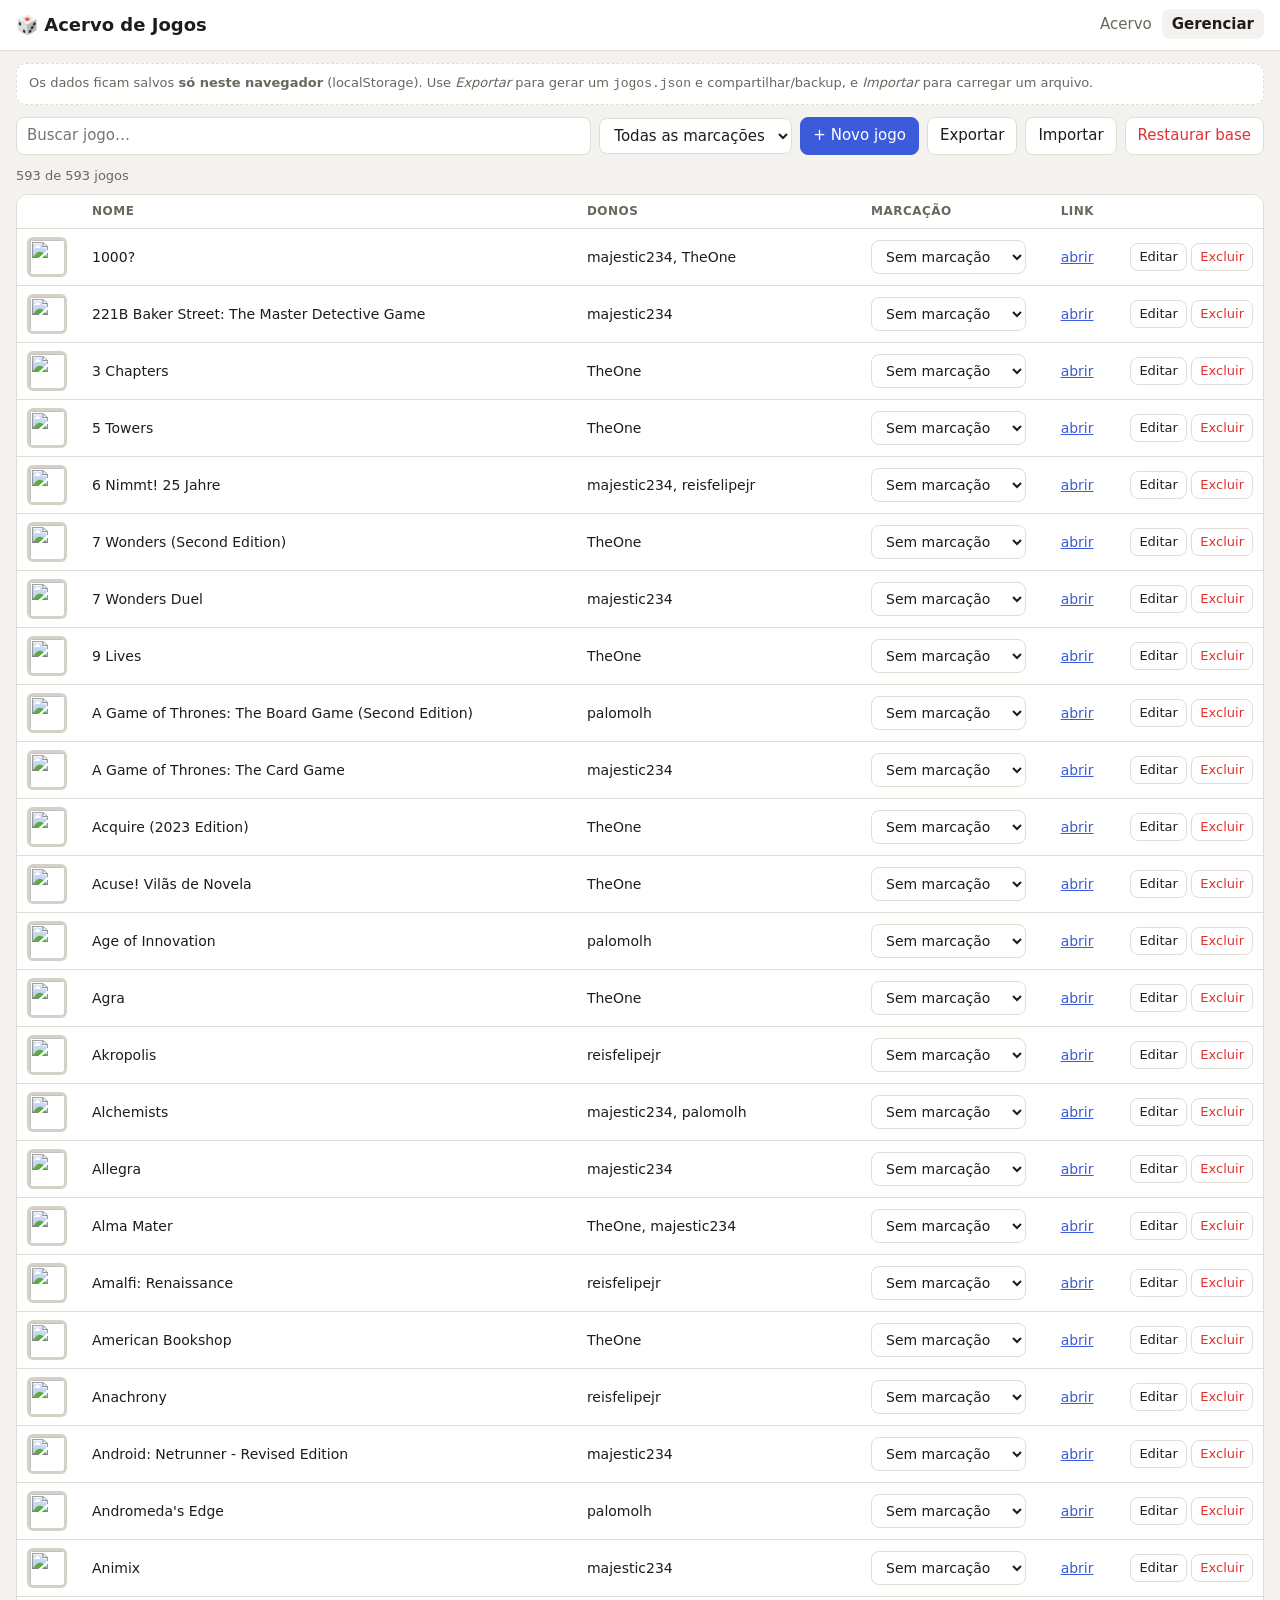
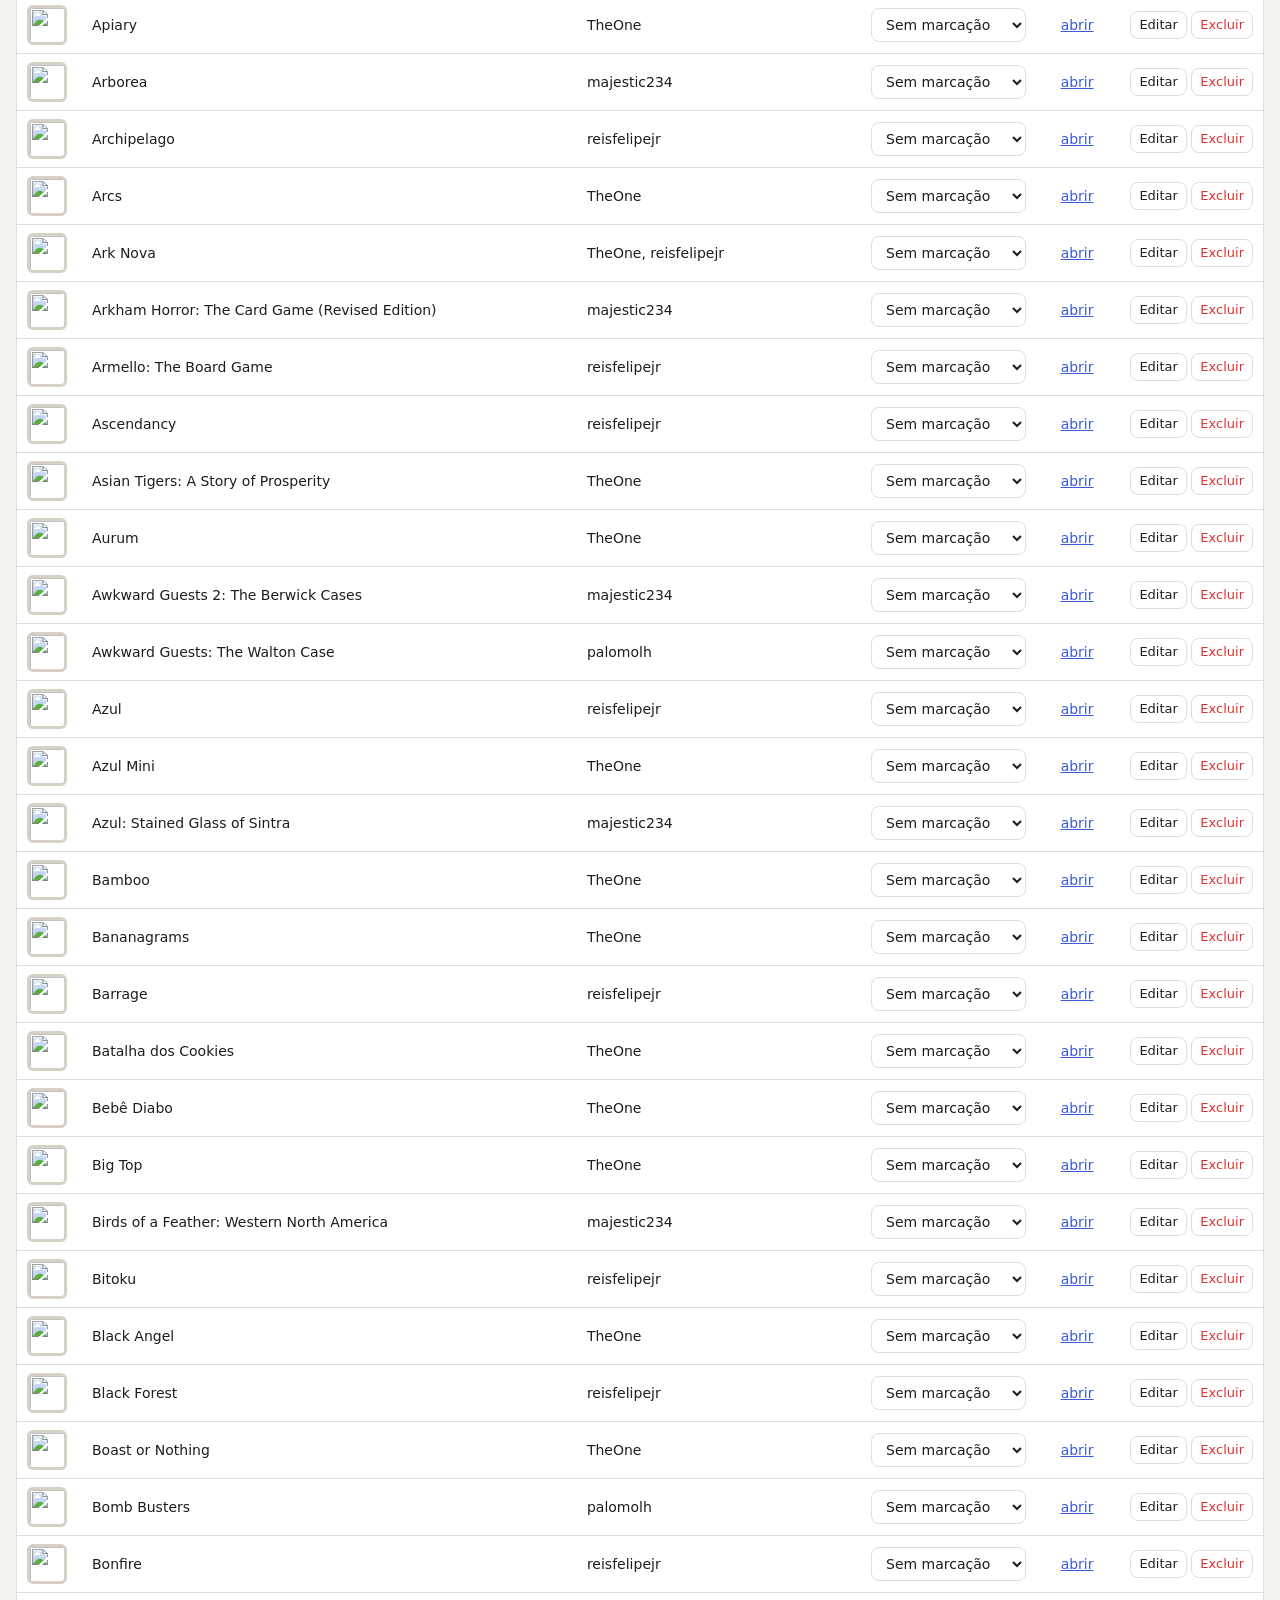
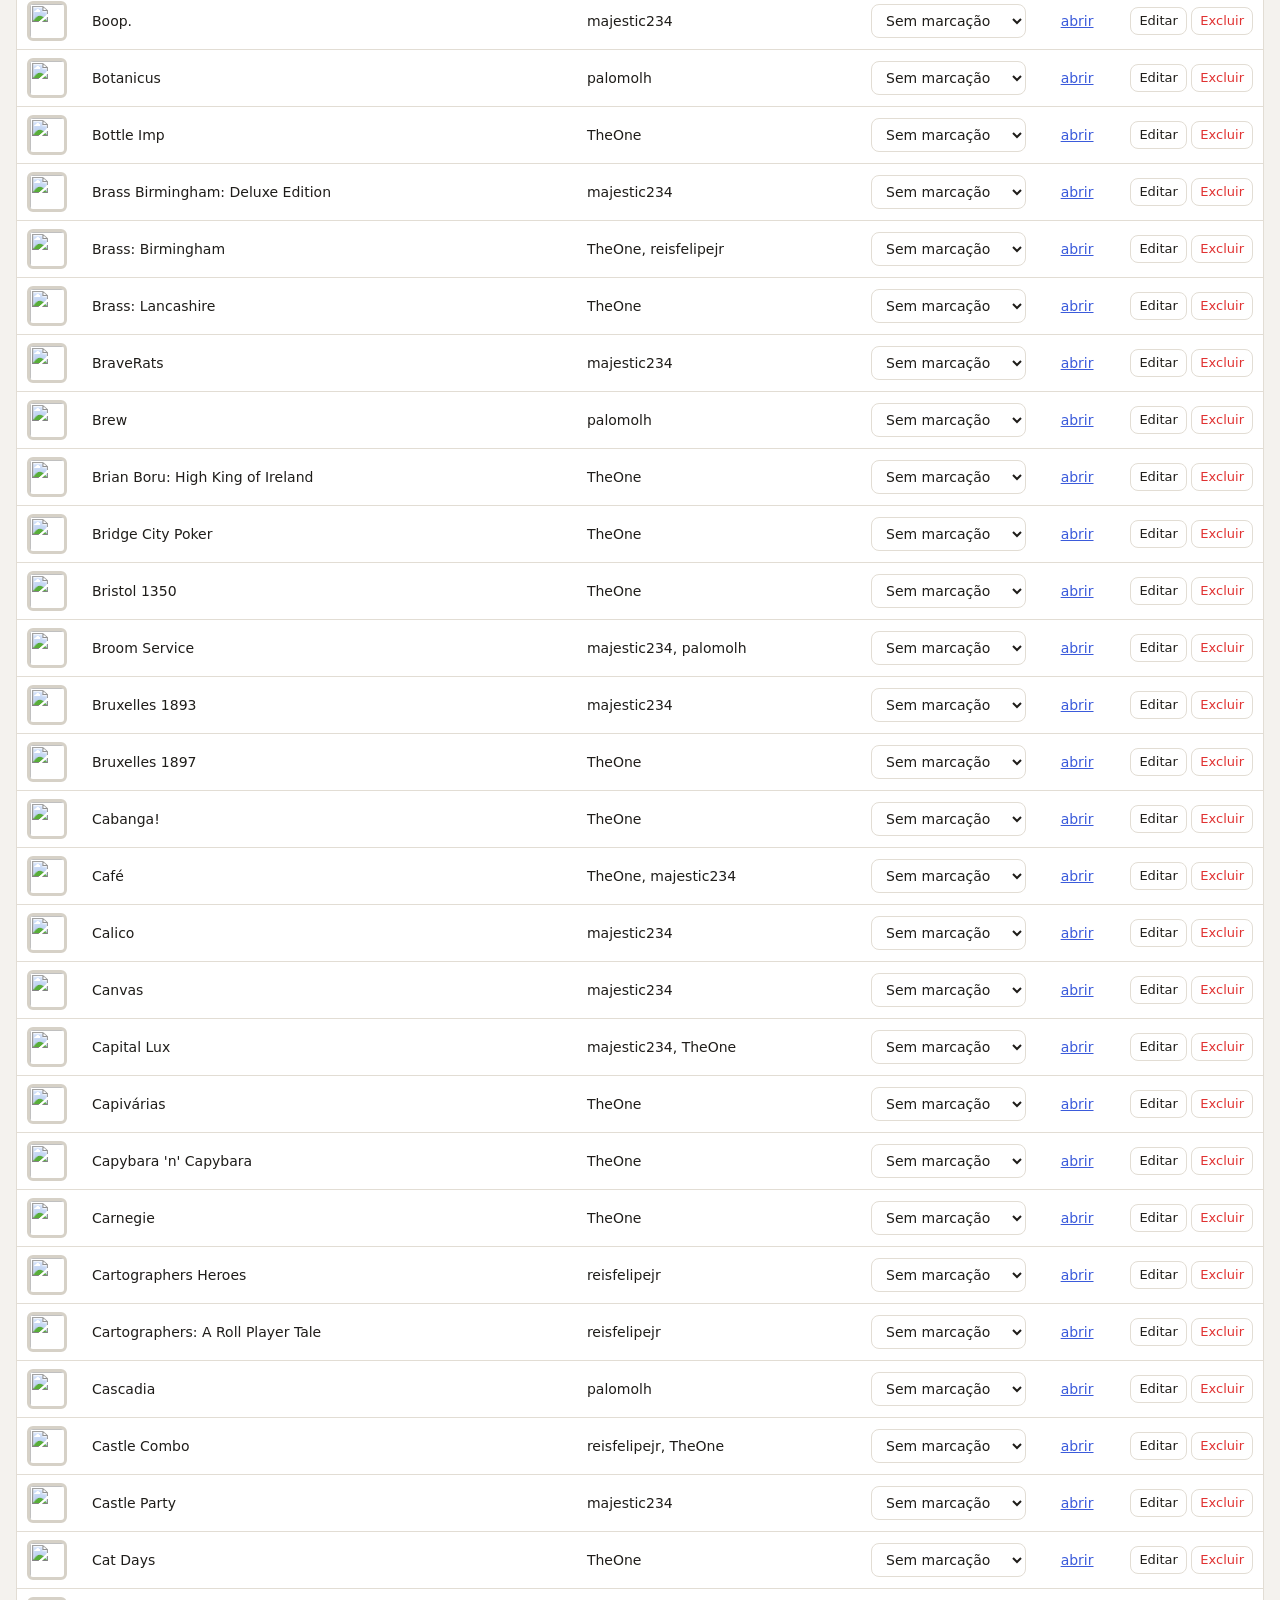
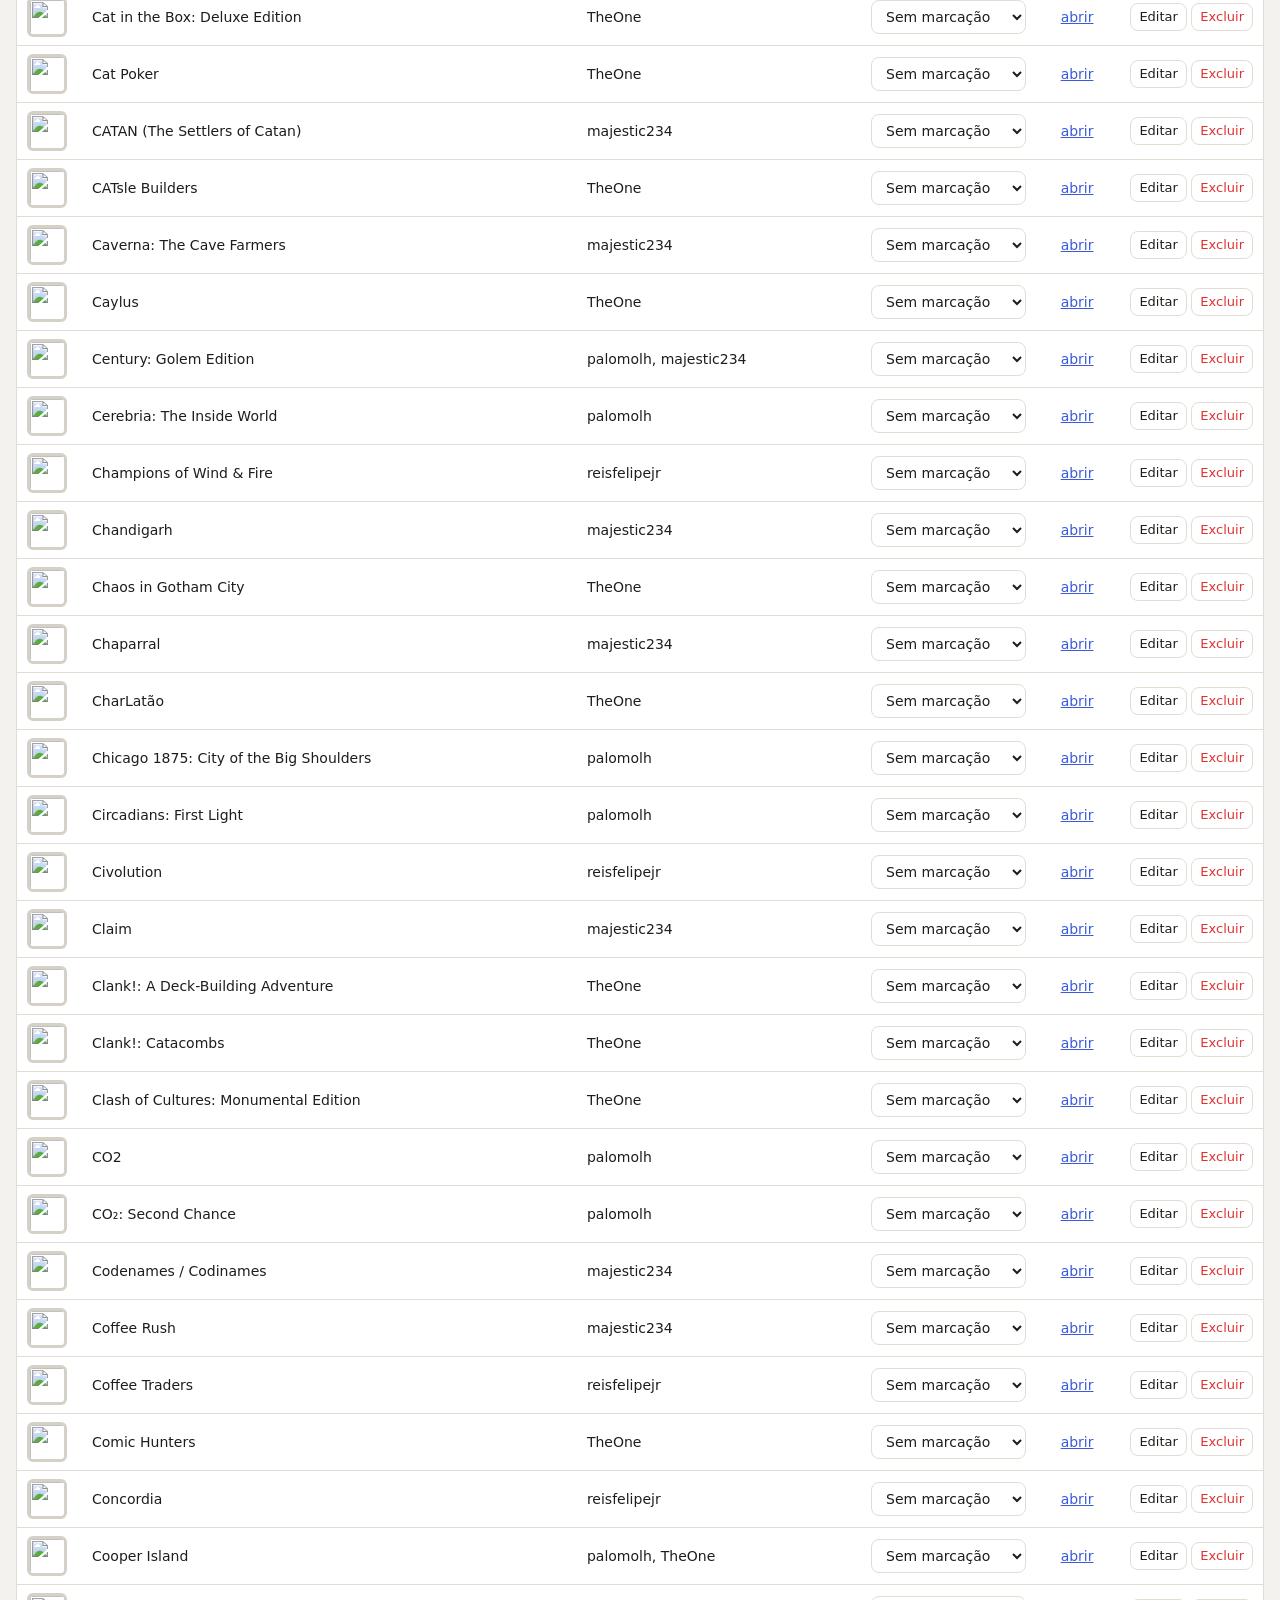
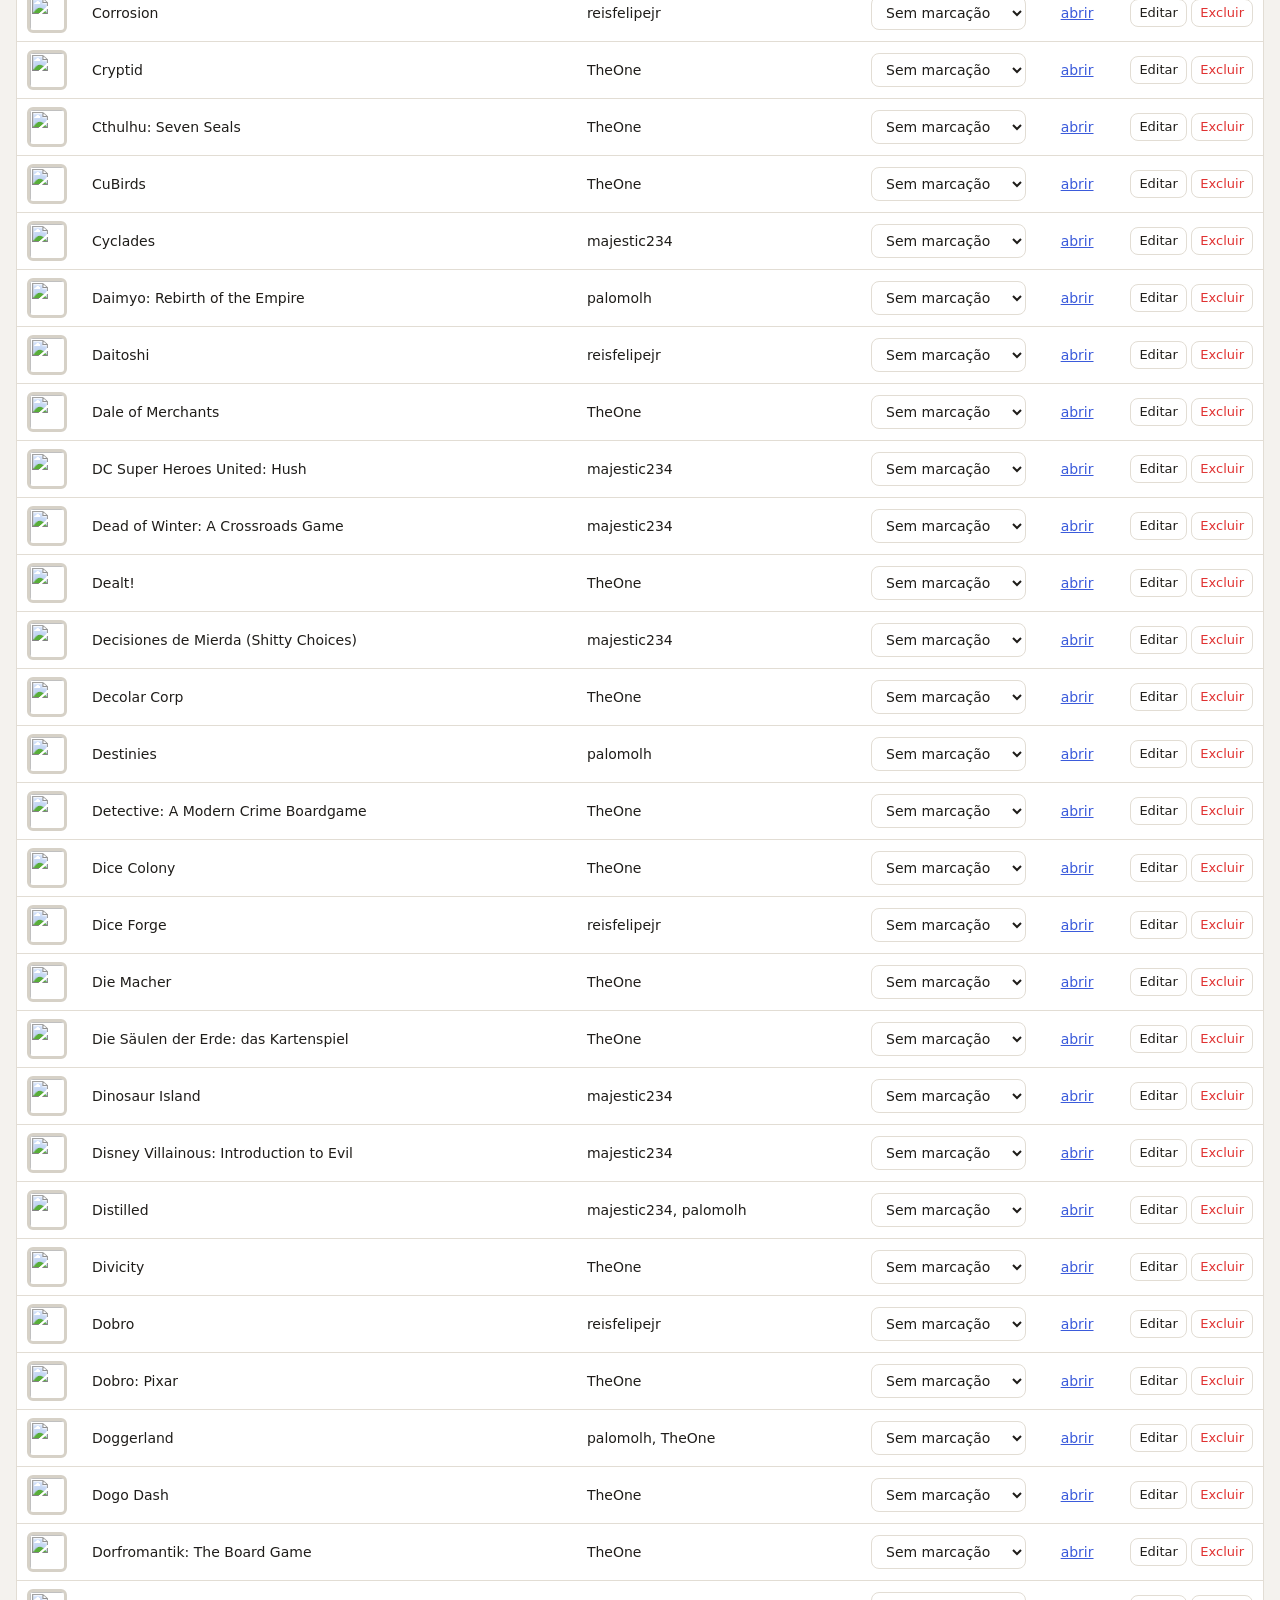
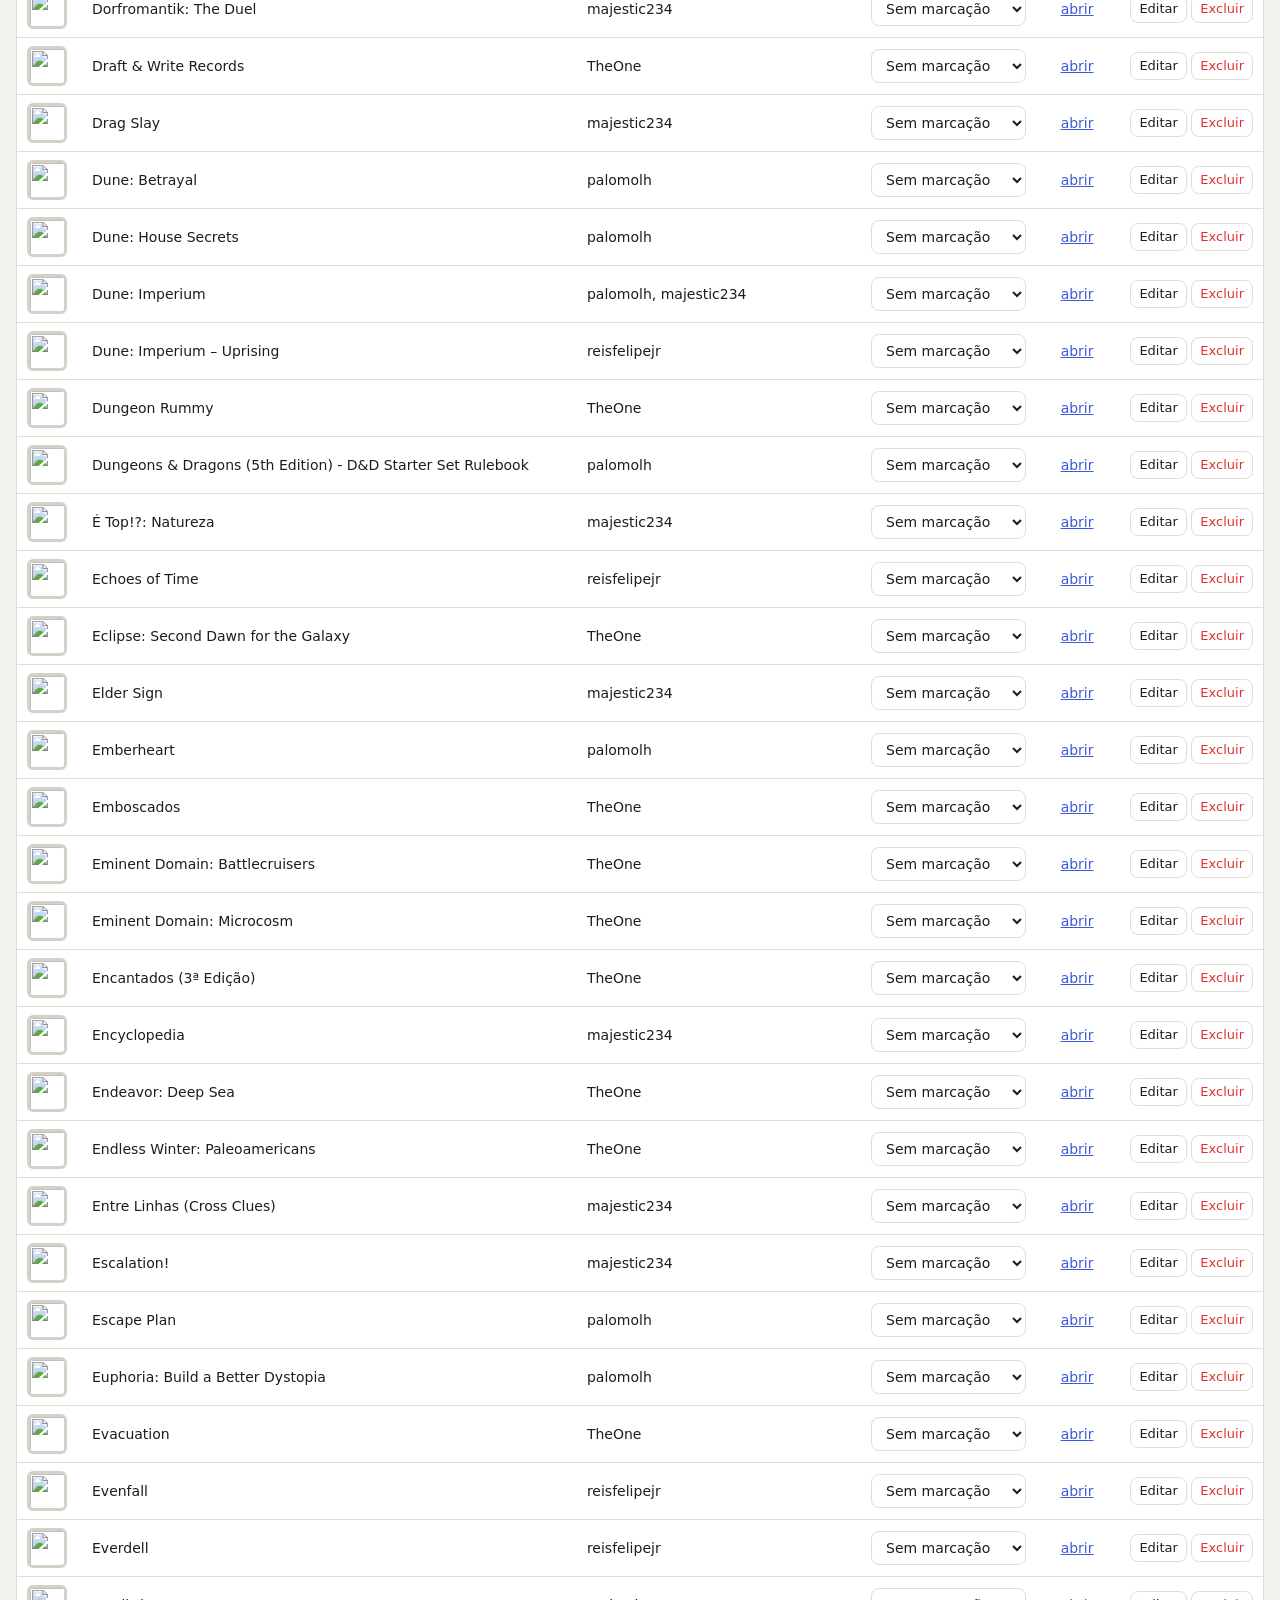
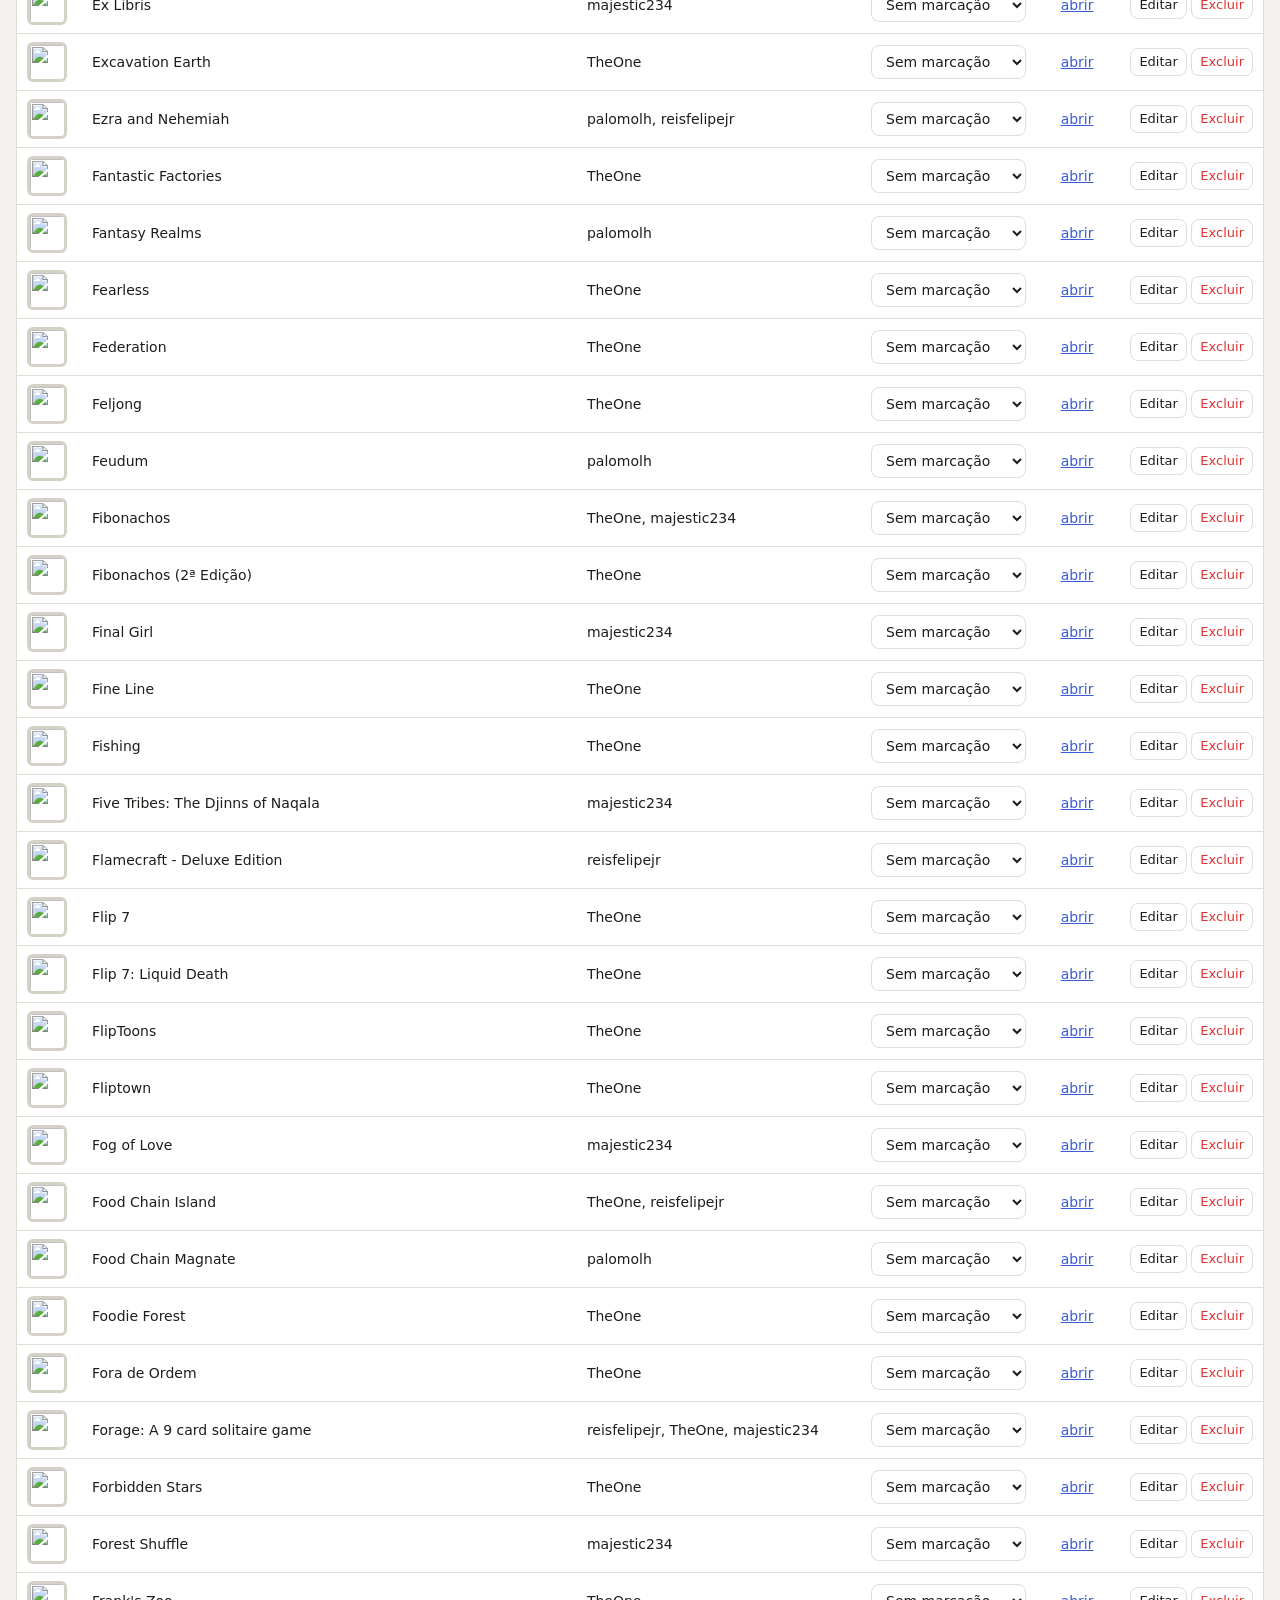
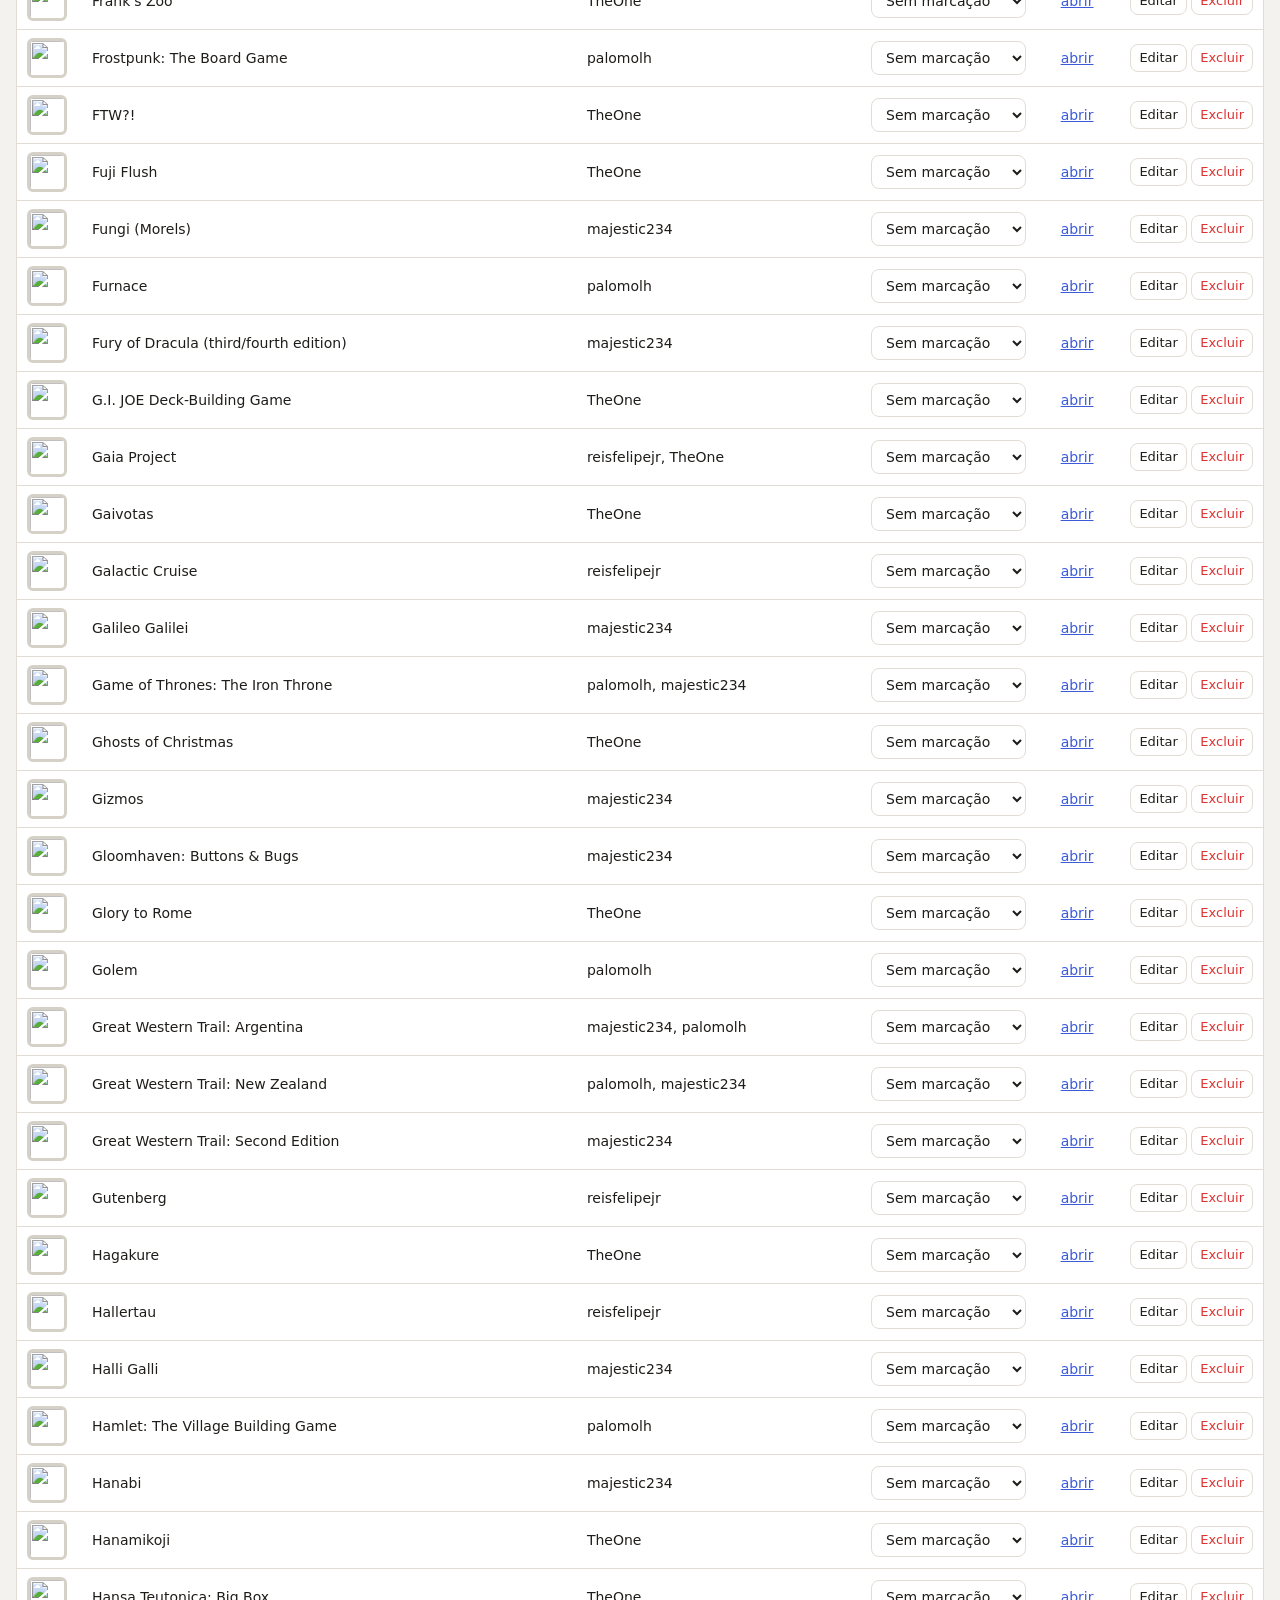
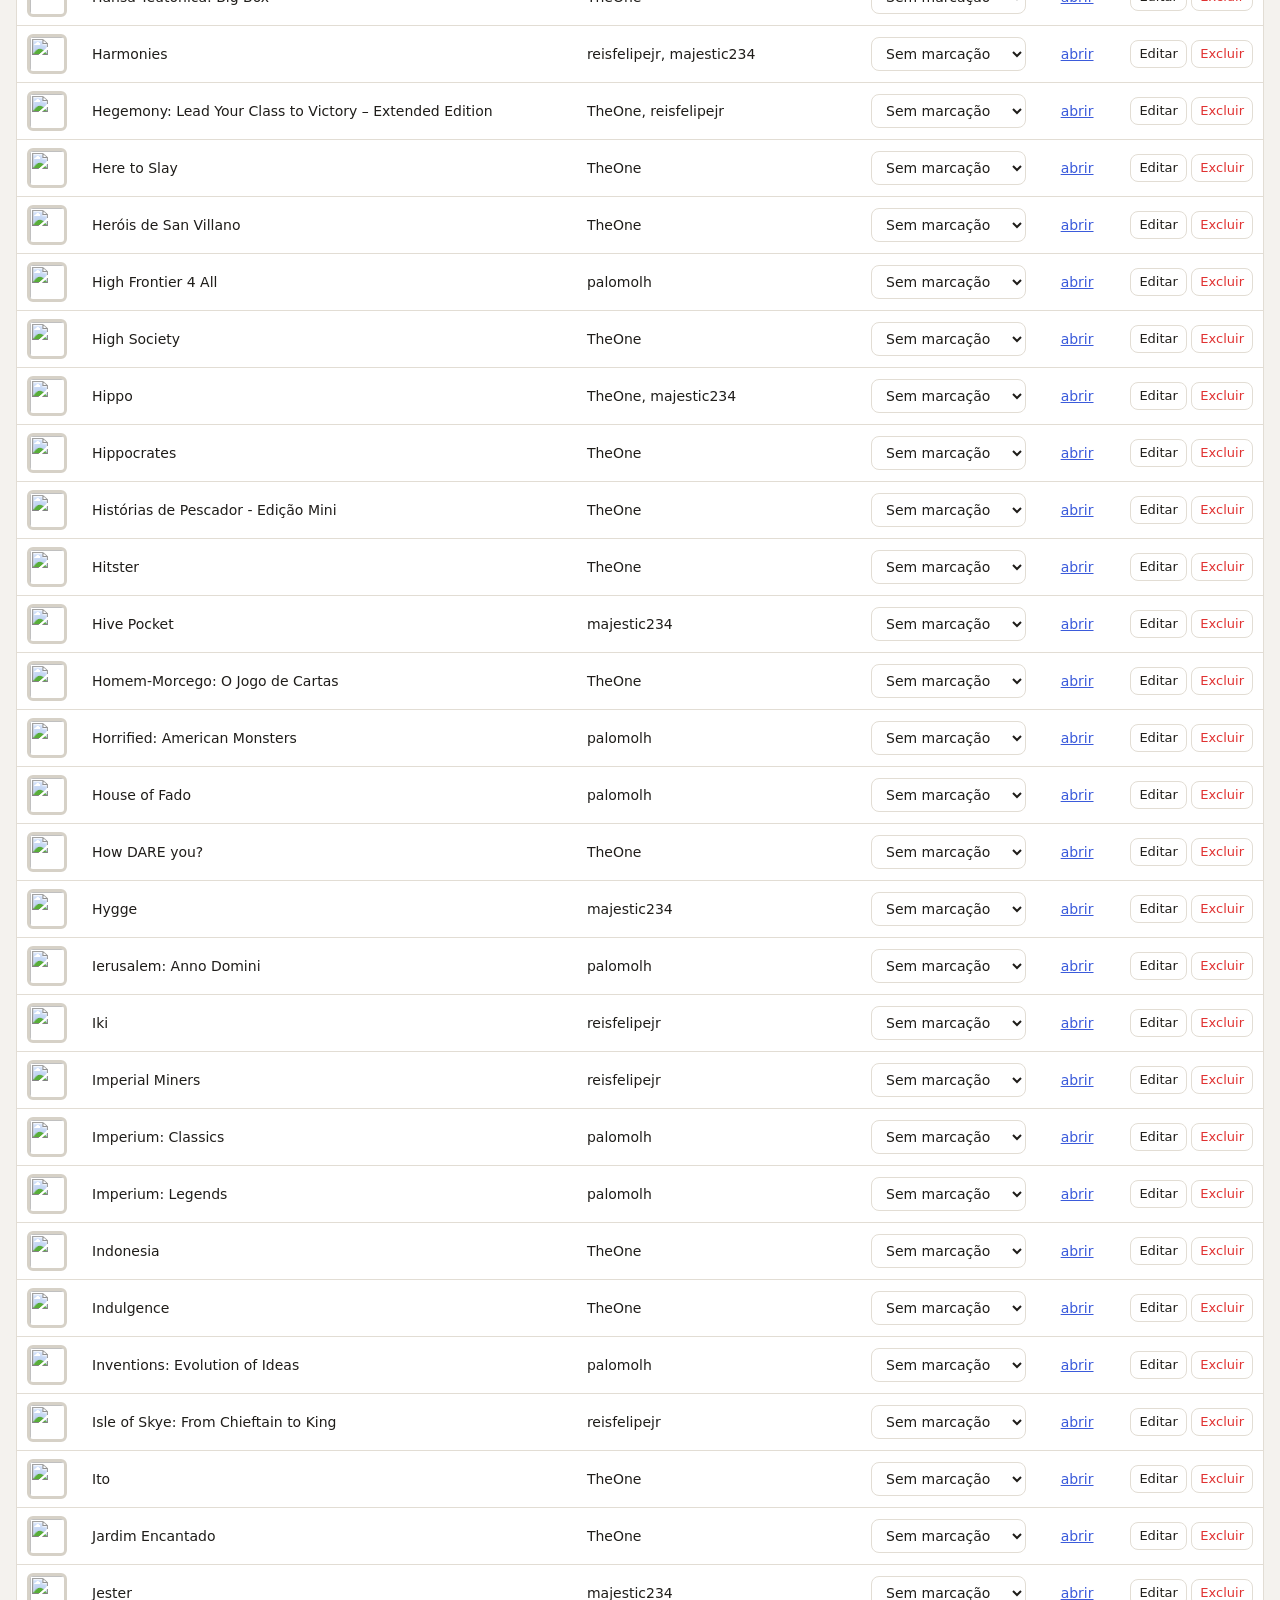
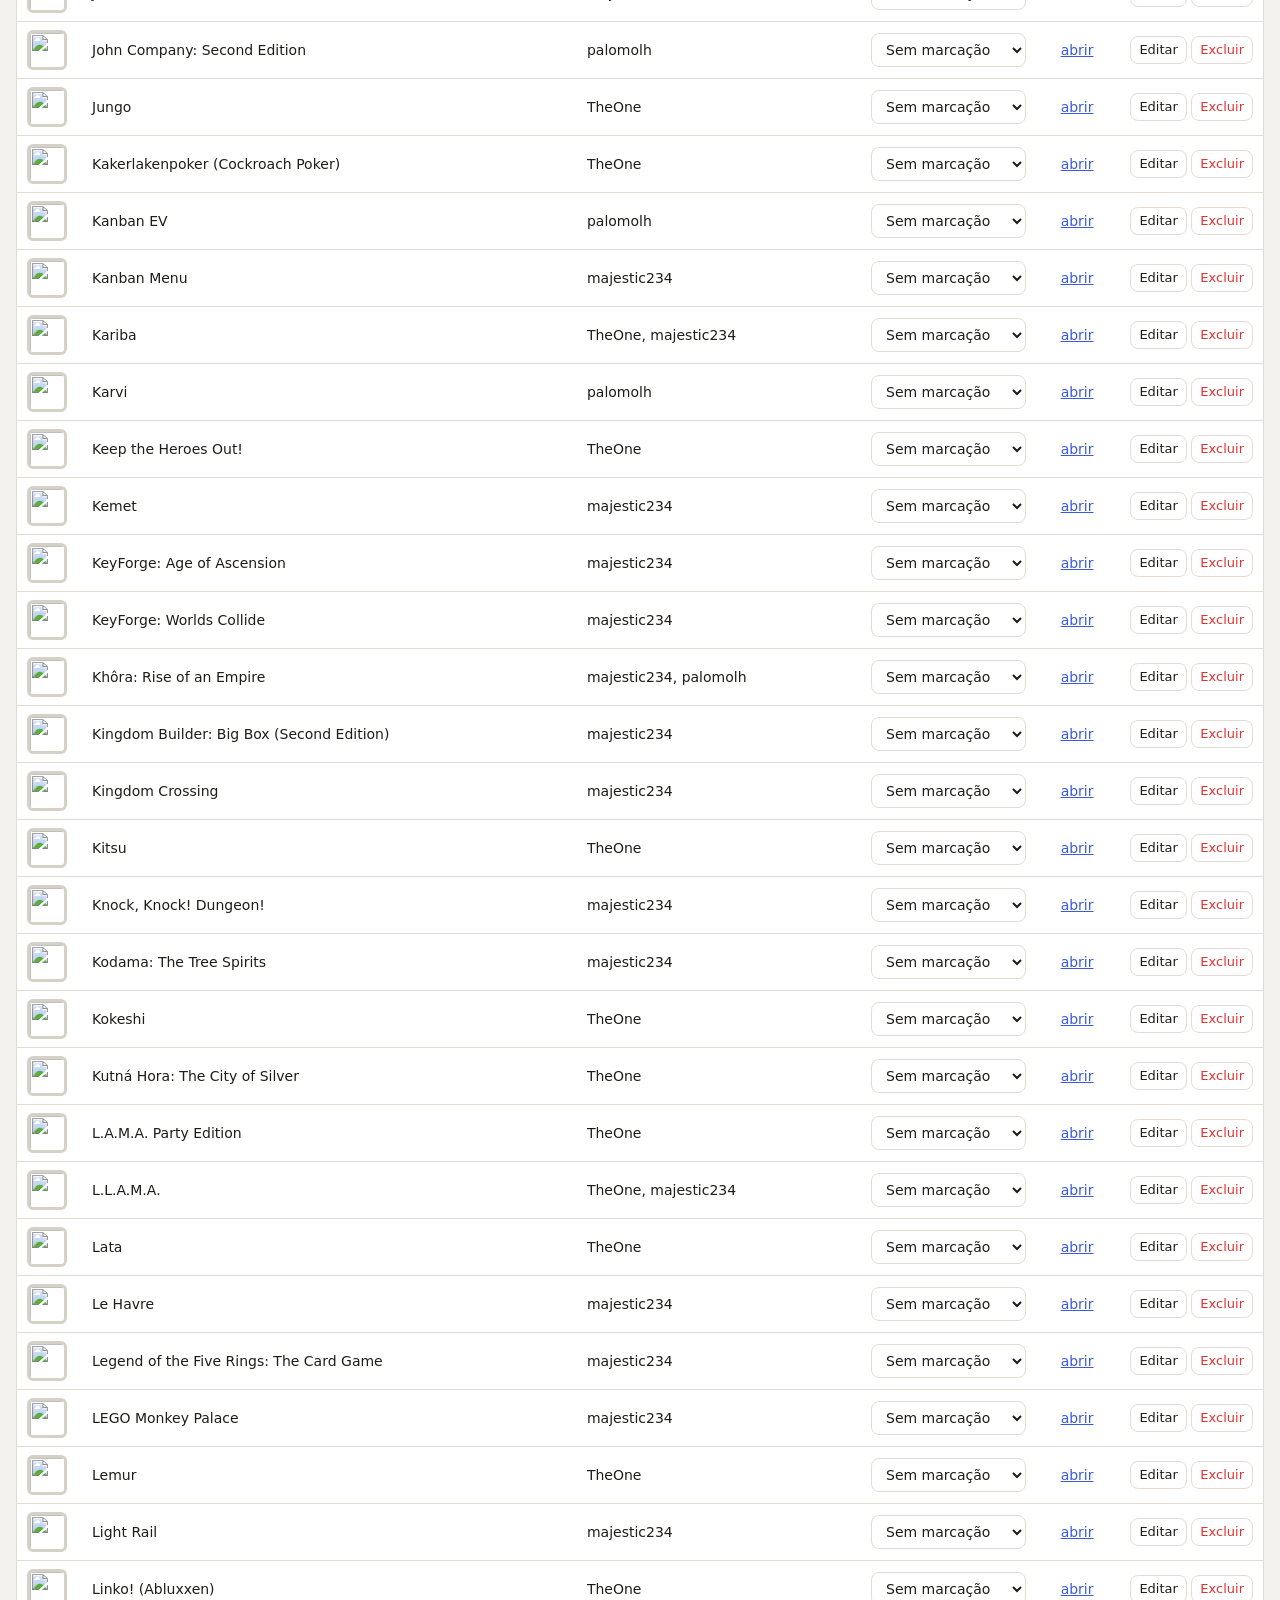
==== gerenciar.html @ 5d40c94c "Acervo de jogos: catálogo com marcações e página de gerenciamento Co-Authored-By: Claude Opus 5.5 <n" ====
<!doctype html>
<html lang="pt-BR">
<head>
<meta charset="utf-8">
<meta name="viewport" content="width=device-width, initial-scale=1">
<title>Gerenciar Acervo</title>
<link rel="stylesheet" href="assets/style.css">
</head>
<body>
<header class="topo">
  <h1>🎲 Acervo de Jogos</h1>
  <nav><a href="index.html">Acervo</a><a href="gerenciar.html" class="ativo">Gerenciar</a></nav>
</header>

<div class="painel">
  <p class="aviso">
    Os dados ficam salvos <strong>só neste navegador</strong> (localStorage). Use <em>Exportar</em> para
    gerar um <code>jogos.json</code> e compartilhar/backup, e <em>Importar</em> para carregar um arquivo.
  </p>
  <div class="filtros" style="padding:0 0 12px">
    <input type="search" id="busca" placeholder="Buscar jogo…">
    <select id="fStatus"><option value="*">Todas as marcações</option></select>
    <button class="primario" id="novo">+ Novo jogo</button>
    <button id="exportar">Exportar</button>
    <label class="btn">Importar<input type="file" id="importar" accept=".json,application/json" hidden></label>
    <button class="perigo" id="restaurar">Restaurar base</button>
  </div>
  <p class="resumo" id="resumo" style="padding:0 0 8px"></p>
  <div class="tabela-wrap">
    <table>
      <thead><tr><th></th><th>Nome</th><th>Donos</th><th>Marcação</th><th class="col-link">Link</th><th></th></tr></thead>
      <tbody id="corpo"></tbody>
    </table>
  </div>
</div>

<dialog id="dlg">
  <form method="dialog" id="form">
    <h2 id="dlgTitulo" style="margin:0;font-size:18px">Jogo</h2>
    <label>Nome<input type="text" name="nome" required></label>
    <label>Donos (separados por vírgula)<input type="text" name="donos" list="listaDonos"></label>
    <label>Marcação<select name="status" id="selStatus"></select></label>
    <label>Link (Ludopedia etc.)<input type="url" name="link"></label>
    <label>URL da imagem<input type="url" name="imagem"></label>
    <div class="linha-botoes">
      <button value="cancelar" formnovalidate>Cancelar</button>
      <button value="salvar" class="primario">Salvar</button>
    </div>
  </form>
</dialog>
<datalist id="listaDonos"></datalist>

<script type="module">
import { carregar, carregarBase, salvar, limparLocal, STATUS, novoId, exportar, todosDonos, normalizar } from './assets/store.js';

let jogos = await carregar();
let editando = null;
const $ = id => document.getElementById(id);
const esc = t => String(t).replace(/[&<>"]/g, c => ({ '&': '&amp;', '<': '&lt;', '>': '&gt;', '"': '&quot;' })[c]);

for (const [k, s] of Object.entries(STATUS)) {
  $('fStatus').add(new Option(s.label, k));
  $('selStatus').add(new Option(s.label, k));
}

const selectStatus = atual => `<select data-acao="status">${Object.entries(STATUS)
  .map(([k, s]) => `<option value="${k}" ${k === (atual || '') ? 'selected' : ''}>${s.label}</option>`).join('')}</select>`;

function render() {
  const q = normalizar($('busca').value.trim());
  const f = $('fStatus').value;
  const lista = jogos
    .filter(j => (!q || normalizar(j.nome).includes(q)) && (f === '*' || (j.status || '') === f))
    .sort((a, b) => a.nome.localeCompare(b.nome));
  $('resumo').textContent = `${lista.length} de ${jogos.length} jogos`;
  $('corpo').innerHTML = lista.map(j => `
    <tr data-id="${j.id}" data-status="${j.status || ''}">
      <td><img loading="lazy" src="${esc(j.imagem || '')}" alt=""></td>
      <td>${esc(j.nome)}</td>
      <td>${esc(j.donos.join(', '))}</td>
      <td>${selectStatus(j.status)}</td>
      <td class="col-link">${j.link ? `<a href="${esc(j.link)}" target="_blank" rel="noopener">abrir</a>` : ''}</td>
      <td class="acoes"><button data-acao="editar">Editar</button> <button data-acao="excluir" class="perigo">Excluir</button></td>
    </tr>`).join('');
  $('listaDonos').innerHTML = todosDonos(jogos).map(d => `<option value="${esc(d)}">`).join('');
}

function persistir() { salvar(jogos); render(); }

function abrir(jogo) {
  editando = jogo;
  const f = $('form');
  $('dlgTitulo').textContent = jogo ? 'Editar jogo' : 'Novo jogo';
  f.nome.value = jogo?.nome || '';
  f.donos.value = jogo?.donos.join(', ') || '';
  f.status.value = jogo?.status || '';
  f.link.value = jogo?.link || '';
  f.imagem.value = jogo?.imagem || '';
  $('dlg').showModal();
}

$('dlg').addEventListener('close', () => {
  if ($('dlg').returnValue !== 'salvar') return;
  const f = $('form');
  const dados = {
    nome: f.nome.value.trim(),
    donos: f.donos.value.split(',').map(s => s.trim()).filter(Boolean),
    status: f.status.value,
    link: f.link.value.trim(),
    imagem: f.imagem.value.trim(),
  };
  if (editando) Object.assign(editando, dados);
  else jogos.push({ id: novoId(), ...dados });
  persistir();
});

$('corpo').addEventListener('change', e => {
  if (e.target.dataset.acao !== 'status') return;
  jogos.find(j => j.id === e.target.closest('tr').dataset.id).status = e.target.value;
  persistir();
});

$('corpo').addEventListener('click', e => {
  const acao = e.target.dataset.acao;
  if (!acao || acao === 'status') return;
  const jogo = jogos.find(j => j.id === e.target.closest('tr').dataset.id);
  if (acao === 'editar') abrir(jogo);
  if (acao === 'excluir' && confirm(`Excluir "${jogo.nome}"?`)) {
    jogos = jogos.filter(j => j !== jogo);
    persistir();
  }
});

$('novo').onclick = () => abrir(null);
$('exportar').onclick = () => exportar(jogos);
$('importar').onchange = async e => {
  const arq = e.target.files[0];
  if (!arq) return;
  try {
    const dados = JSON.parse(await arq.text());
    if (!Array.isArray(dados)) throw new Error('o arquivo não contém uma lista de jogos');
    jogos = dados.map(j => ({ id: j.id || novoId(), nome: j.nome || '', donos: j.donos || [], status: j.status || '', link: j.link || '', imagem: j.imagem || '' }));
    persistir();
  } catch (err) {
    alert('Falha ao importar: ' + err.message);
  }
  e.target.value = '';
};
$('restaurar').onclick = async () => {
  if (!confirm('Descartar as alterações deste navegador e voltar para a base original?')) return;
  limparLocal();
  jogos = await carregarBase();
  render();
};
$('busca').oninput = render;
$('fStatus').oninput = render;

render();
</script>
</body>
</html>
---- assets/style.css ----
:root {
  --bg: #f4f2ee;
  --surface: #ffffff;
  --texto: #1f1d1a;
  --suave: #6b665e;
  --linha: #e2ddd4;
  --acento: #3b5bdb;
  --verde: #2f9e44;
  --laranja: #f08c00;
  --vermelho: #e03131;
  --neutro: #d6d1c7;
  color-scheme: light;
}
@media (prefers-color-scheme: dark) {
  :root {
    --bg: #17161a;
    --surface: #222127;
    --texto: #eeeae4;
    --suave: #a19c94;
    --linha: #34323a;
    --acento: #748ffc;
    --verde: #40c057;
    --laranja: #ff922b;
    --vermelho: #fa5252;
    --neutro: #45424b;
    color-scheme: dark;
  }
}

* { box-sizing: border-box; }
body {
  margin: 0;
  background: var(--bg);
  color: var(--texto);
  font: 15px/1.45 system-ui, -apple-system, "Segoe UI", Roboto, sans-serif;
}
a { color: var(--acento); }

header.topo {
  position: sticky; top: 0; z-index: 10;
  background: var(--surface);
  border-bottom: 1px solid var(--linha);
  padding: 12px 16px;
  display: flex; flex-wrap: wrap; gap: 12px; align-items: center;
}
header.topo h1 { font-size: 18px; margin: 0; margin-right: auto; }
nav a {
  text-decoration: none; color: var(--suave); padding: 6px 10px; border-radius: 8px;
}
nav a.ativo { background: var(--bg); color: var(--texto); font-weight: 600; }

.filtros {
  display: flex; flex-wrap: wrap; gap: 8px; align-items: center;
  padding: 12px 16px; max-width: 1400px; margin: 0 auto;
}
input[type=search], input[type=text], input[type=url], select {
  font: inherit; color: inherit; background: var(--surface);
  border: 1px solid var(--linha); border-radius: 8px; padding: 7px 10px;
}
input[type=search] { flex: 1 1 220px; min-width: 0; }

button, .btn {
  font: inherit; cursor: pointer; border-radius: 8px; padding: 7px 12px;
  border: 1px solid var(--linha); background: var(--surface); color: var(--texto);
}
button:hover { border-color: var(--suave); }
button.primario { background: var(--acento); border-color: var(--acento); color: #fff; }
button.perigo { color: var(--vermelho); }

.chip {
  display: inline-flex; align-items: center; gap: 6px;
  padding: 5px 10px; border-radius: 999px; font-size: 13px;
  border: 1px solid var(--linha); background: var(--surface); cursor: pointer; user-select: none;
}
.chip[aria-pressed=true] { border-color: var(--texto); font-weight: 600; }
.ponto { width: 10px; height: 10px; border-radius: 50%; display: inline-block; flex: none; }

.resumo { color: var(--suave); font-size: 13px; padding: 0 16px; max-width: 1400px; margin: 0 auto; }

/* Catálogo */
.grade {
  display: grid; gap: 14px; padding: 12px 16px 40px;
  grid-template-columns: repeat(auto-fill, minmax(150px, 1fr));
  max-width: 1400px; margin: 0 auto;
}
.card {
  background: var(--surface); border-radius: 12px; overflow: hidden;
  border: 4px solid var(--neutro);
  display: flex; flex-direction: column; position: relative;
}
.card[data-status=sabemos] { border-color: var(--verde); }
.card[data-status=interesse] { border-color: var(--laranja); }
.card[data-status=vender] { border-color: var(--vermelho); }
.card .capa {
  aspect-ratio: 1; width: 100%; object-fit: contain; background: #fff; display: block;
}
.card .info { padding: 8px 10px 10px; display: flex; flex-direction: column; gap: 4px; flex: 1; }
.card .nome { font-weight: 600; font-size: 14px; line-height: 1.25; }
.card .nome a { color: inherit; text-decoration: none; }
.card .donos { font-size: 12px; color: var(--suave); }
.card .acoes { display: flex; gap: 4px; margin-top: auto; padding-top: 6px; }
.card .acoes button {
  flex: 1; padding: 4px 0; font-size: 12px; border-radius: 6px; line-height: 1;
  display: flex; justify-content: center; align-items: center; height: 26px;
}
.card .acoes button[aria-pressed=true] { color: #fff; border-color: transparent; }
.card .acoes button[data-s=sabemos][aria-pressed=true] { background: var(--verde); }
.card .acoes button[data-s=interesse][aria-pressed=true] { background: var(--laranja); }
.card .acoes button[data-s=vender][aria-pressed=true] { background: var(--vermelho); }

/* Gerenciamento */
.painel { max-width: 1400px; margin: 0 auto; padding: 0 16px 40px; }
.tabela-wrap { overflow-x: auto; background: var(--surface); border: 1px solid var(--linha); border-radius: 12px; }
table { width: 100%; border-collapse: collapse; font-size: 14px; }
th, td { padding: 8px 10px; border-bottom: 1px solid var(--linha); text-align: left; vertical-align: middle; }
th { font-size: 12px; text-transform: uppercase; letter-spacing: .04em; color: var(--suave); background: var(--surface); position: sticky; top: 0; }
td img { width: 40px; height: 40px; object-fit: contain; border-radius: 6px; background: #fff; border: 3px solid var(--neutro); display: block; }
tr[data-status=sabemos] td img { border-color: var(--verde); }
tr[data-status=interesse] td img { border-color: var(--laranja); }
tr[data-status=vender] td img { border-color: var(--vermelho); }
td.acoes { white-space: nowrap; text-align: right; }
td.acoes button { padding: 4px 8px; font-size: 13px; }

dialog {
  border: 1px solid var(--linha); border-radius: 14px; padding: 20px;
  background: var(--surface); color: var(--texto); width: min(480px, calc(100vw - 32px));
}
dialog::backdrop { background: rgba(0,0,0,.45); }
dialog form { display: flex; flex-direction: column; gap: 12px; }
dialog label { display: flex; flex-direction: column; gap: 4px; font-size: 13px; color: var(--suave); }
dialog .linha-botoes { display: flex; gap: 8px; justify-content: flex-end; }
.aviso { font-size: 13px; color: var(--suave); background: var(--surface); border: 1px dashed var(--linha); border-radius: 10px; padding: 10px 12px; margin: 12px 0; }

@media (max-width: 600px) {
  .grade { grid-template-columns: repeat(auto-fill, minmax(130px, 1fr)); gap: 10px; }
  .col-link { display: none; }
}
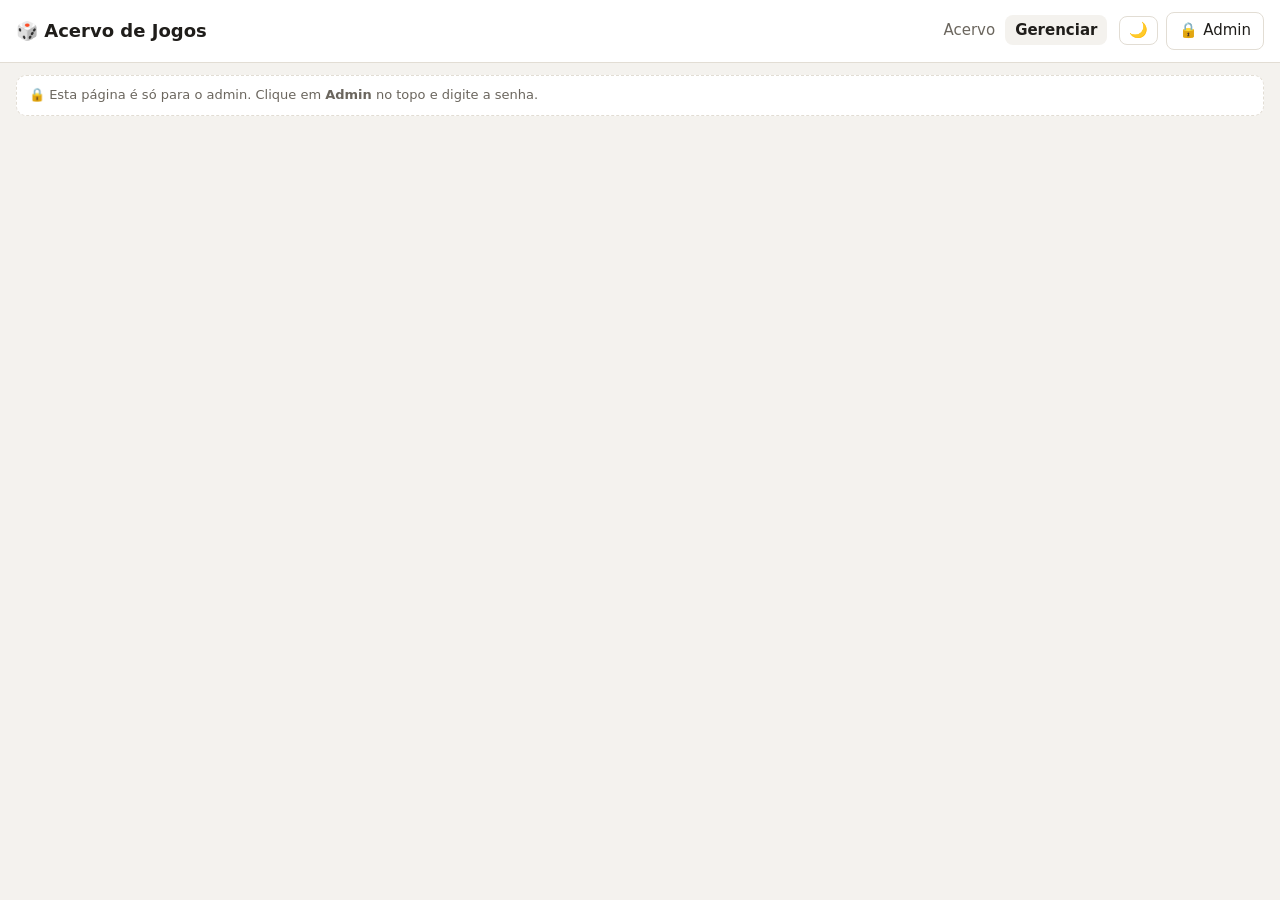
==== commit 63e8fad8: "Admin com senha, gravação no repositório e tema claro/escuro Co-Authored-By: Claude Opus 5.5 <norepl" ====
--- a/gerenciar.html
+++ b/gerenciar.html
@@ -4,33 +4,39 @@
 <meta charset="utf-8">
 <meta name="viewport" content="width=device-width, initial-scale=1">
 <title>Gerenciar Acervo</title>
+<script>try { const t = localStorage.getItem('acervo.tema'); if (t) document.documentElement.dataset.theme = t; } catch {}</script>
 <link rel="stylesheet" href="assets/style.css">
 </head>
 <body>
 <header class="topo">
   <h1>🎲 Acervo de Jogos</h1>
+  <span id="salvamento"></span>
   <nav><a href="index.html">Acervo</a><a href="gerenciar.html" class="ativo">Gerenciar</a></nav>
+  <div class="ferramentas"><button id="tema"></button><button id="admin"></button></div>
 </header>
 
 <div class="painel">
-  <p class="aviso">
-    Os dados ficam salvos <strong>só neste navegador</strong> (localStorage). Use <em>Exportar</em> para
-    gerar um <code>jogos.json</code> e compartilhar/backup, e <em>Importar</em> para carregar um arquivo.
+  <p class="aviso so-visitante">
+    🔒 Esta página é só para o admin. Clique em <strong>Admin</strong> no topo e digite a senha.
   </p>
-  <div class="filtros" style="padding:0 0 12px">
-    <input type="search" id="busca" placeholder="Buscar jogo…">
-    <select id="fStatus"><option value="*">Todas as marcações</option></select>
-    <button class="primario" id="novo">+ Novo jogo</button>
-    <button id="exportar">Exportar</button>
-    <label class="btn">Importar<input type="file" id="importar" accept=".json,application/json" hidden></label>
-    <button class="perigo" id="restaurar">Restaurar base</button>
-  </div>
-  <p class="resumo" id="resumo" style="padding:0 0 8px"></p>
-  <div class="tabela-wrap">
-    <table>
-      <thead><tr><th></th><th>Nome</th><th>Donos</th><th>Marcação</th><th class="col-link">Link</th><th></th></tr></thead>
-      <tbody id="corpo"></tbody>
-    </table>
+  <div class="so-admin">
+    <p class="aviso">
+      Cada alteração é gravada no repositório do GitHub (<code>data/jogos.json</code>) alguns segundos depois.
+      O site público atualiza em cerca de 1 minuto.
+    </p>
+    <div class="filtros" style="padding:0 0 12px">
+      <input type="search" id="busca" placeholder="Buscar jogo…">
+      <select id="fStatus"><option value="*">Todas as marcações</option></select>
+      <button class="primario" id="novo">+ Novo jogo</button>
+      <button id="exportar" title="Baixa uma cópia de segurança">Exportar backup</button>
+    </div>
+    <p class="resumo" id="resumo" style="padding:0 0 8px"></p>
+    <div class="tabela-wrap">
+      <table>
+        <thead><tr><th></th><th>Nome</th><th>Donos</th><th>Marcação</th><th class="col-link">Link</th><th></th></tr></thead>
+        <tbody id="corpo"></tbody>
+      </table>
+    </div>
   </div>
 </div>
 
@@ -51,12 +57,12 @@
 <datalist id="listaDonos"></datalist>
 
 <script type="module">
-import { carregar, carregarBase, salvar, limparLocal, STATUS, novoId, exportar, todosDonos, normalizar } from './assets/store.js';
+import { carregar, isAdmin, salvarJogo, excluirJogo, STATUS, novoId, exportar, todosDonos, normalizar, esc } from './assets/store.js';
+import { montarTopo } from './assets/ui.js';
 
-let jogos = await carregar();
+let jogos = [];
 let editando = null;
 const $ = id => document.getElementById(id);
-const esc = t => String(t).replace(/[&<>"]/g, c => ({ '&': '&amp;', '<': '&lt;', '>': '&gt;', '"': '&quot;' })[c]);
 
 for (const [k, s] of Object.entries(STATUS)) {
   $('fStatus').add(new Option(s.label, k));
@@ -65,6 +71,13 @@
 
 const selectStatus = atual => `<select data-acao="status">${Object.entries(STATUS)
   .map(([k, s]) => `<option value="${k}" ${k === (atual || '') ? 'selected' : ''}>${s.label}</option>`).join('')}</select>`;
+
+async function recarregar() {
+  if (!isAdmin()) { jogos = []; $('corpo').innerHTML = ''; return; }
+  $('resumo').textContent = 'Carregando…';
+  jogos = await carregar();
+  render();
+}
 
 function render() {
   const q = normalizar($('busca').value.trim());
@@ -84,8 +97,6 @@
     </tr>`).join('');
   $('listaDonos').innerHTML = todosDonos(jogos).map(d => `<option value="${esc(d)}">`).join('');
 }
-
-function persistir() { salvar(jogos); render(); }
 
 function abrir(jogo) {
   editando = jogo;
@@ -109,15 +120,19 @@
     link: f.link.value.trim(),
     imagem: f.imagem.value.trim(),
   };
-  if (editando) Object.assign(editando, dados);
-  else jogos.push({ id: novoId(), ...dados });
-  persistir();
+  let jogo = editando;
+  if (jogo) Object.assign(jogo, dados);
+  else jogos.push(jogo = { id: novoId(), ...dados });
+  salvarJogo(jogo);
+  render();
 });
 
 $('corpo').addEventListener('change', e => {
   if (e.target.dataset.acao !== 'status') return;
-  jogos.find(j => j.id === e.target.closest('tr').dataset.id).status = e.target.value;
-  persistir();
+  const jogo = jogos.find(j => j.id === e.target.closest('tr').dataset.id);
+  jogo.status = e.target.value;
+  salvarJogo(jogo);
+  render();
 });
 
 $('corpo').addEventListener('click', e => {
@@ -127,35 +142,18 @@
   if (acao === 'editar') abrir(jogo);
   if (acao === 'excluir' && confirm(`Excluir "${jogo.nome}"?`)) {
     jogos = jogos.filter(j => j !== jogo);
-    persistir();
+    excluirJogo(jogo);
+    render();
   }
 });
 
 $('novo').onclick = () => abrir(null);
 $('exportar').onclick = () => exportar(jogos);
-$('importar').onchange = async e => {
-  const arq = e.target.files[0];
-  if (!arq) return;
-  try {
-    const dados = JSON.parse(await arq.text());
-    if (!Array.isArray(dados)) throw new Error('o arquivo não contém uma lista de jogos');
-    jogos = dados.map(j => ({ id: j.id || novoId(), nome: j.nome || '', donos: j.donos || [], status: j.status || '', link: j.link || '', imagem: j.imagem || '' }));
-    persistir();
-  } catch (err) {
-    alert('Falha ao importar: ' + err.message);
-  }
-  e.target.value = '';
-};
-$('restaurar').onclick = async () => {
-  if (!confirm('Descartar as alterações deste navegador e voltar para a base original?')) return;
-  limparLocal();
-  jogos = await carregarBase();
-  render();
-};
 $('busca').oninput = render;
 $('fStatus').oninput = render;
 
-render();
+montarTopo(recarregar);
+recarregar();
 </script>
 </body>
 </html>
--- a/assets/style.css
+++ b/assets/style.css
@@ -12,7 +12,7 @@
   color-scheme: light;
 }
 @media (prefers-color-scheme: dark) {
-  :root {
+  :root:not([data-theme="light"]) {
     --bg: #17161a;
     --surface: #222127;
     --texto: #eeeae4;
@@ -25,6 +25,19 @@
     --neutro: #45424b;
     color-scheme: dark;
   }
+}
+:root[data-theme="dark"] {
+  --bg: #17161a;
+  --surface: #222127;
+  --texto: #eeeae4;
+  --suave: #a19c94;
+  --linha: #34323a;
+  --acento: #748ffc;
+  --verde: #40c057;
+  --laranja: #ff922b;
+  --vermelho: #fa5252;
+  --neutro: #45424b;
+  color-scheme: dark;
 }
 
 * { box-sizing: border-box; }
@@ -127,7 +140,7 @@
 }
 dialog::backdrop { background: rgba(0,0,0,.45); }
 dialog form { display: flex; flex-direction: column; gap: 12px; }
-dialog label { display: flex; flex-direction: column; gap: 4px; font-size: 13px; color: var(--suave); }
+dialog label, label.campo { display: flex; flex-direction: column; gap: 4px; font-size: 13px; color: var(--suave); }
 dialog .linha-botoes { display: flex; gap: 8px; justify-content: flex-end; }
 .aviso { font-size: 13px; color: var(--suave); background: var(--surface); border: 1px dashed var(--linha); border-radius: 10px; padding: 10px 12px; margin: 12px 0; }
 
@@ -135,3 +148,16 @@
   .grade { grid-template-columns: repeat(auto-fill, minmax(130px, 1fr)); gap: 10px; }
   .col-link { display: none; }
 }
+
+/* Cabeçalho: tema, admin, salvamento */
+.topo .ferramentas { display: flex; gap: 8px; align-items: center; }
+#tema { padding: 6px 9px; line-height: 1; }
+#salvamento { font-size: 13px; color: var(--suave); }
+#salvamento[data-tipo=salvo] { color: var(--verde); }
+#salvamento[data-tipo=erro] { color: var(--vermelho); }
+#salvamento button { padding: 2px 8px; font-size: 12px; margin-left: 6px; }
+.erro { color: var(--vermelho); font-size: 13px; margin: 0; min-height: 1em; }
+
+/* Visitante só vê; controles de edição aparecem só para o admin */
+body:not(.admin) .so-admin { display: none !important; }
+body.admin .so-visitante { display: none !important; }
